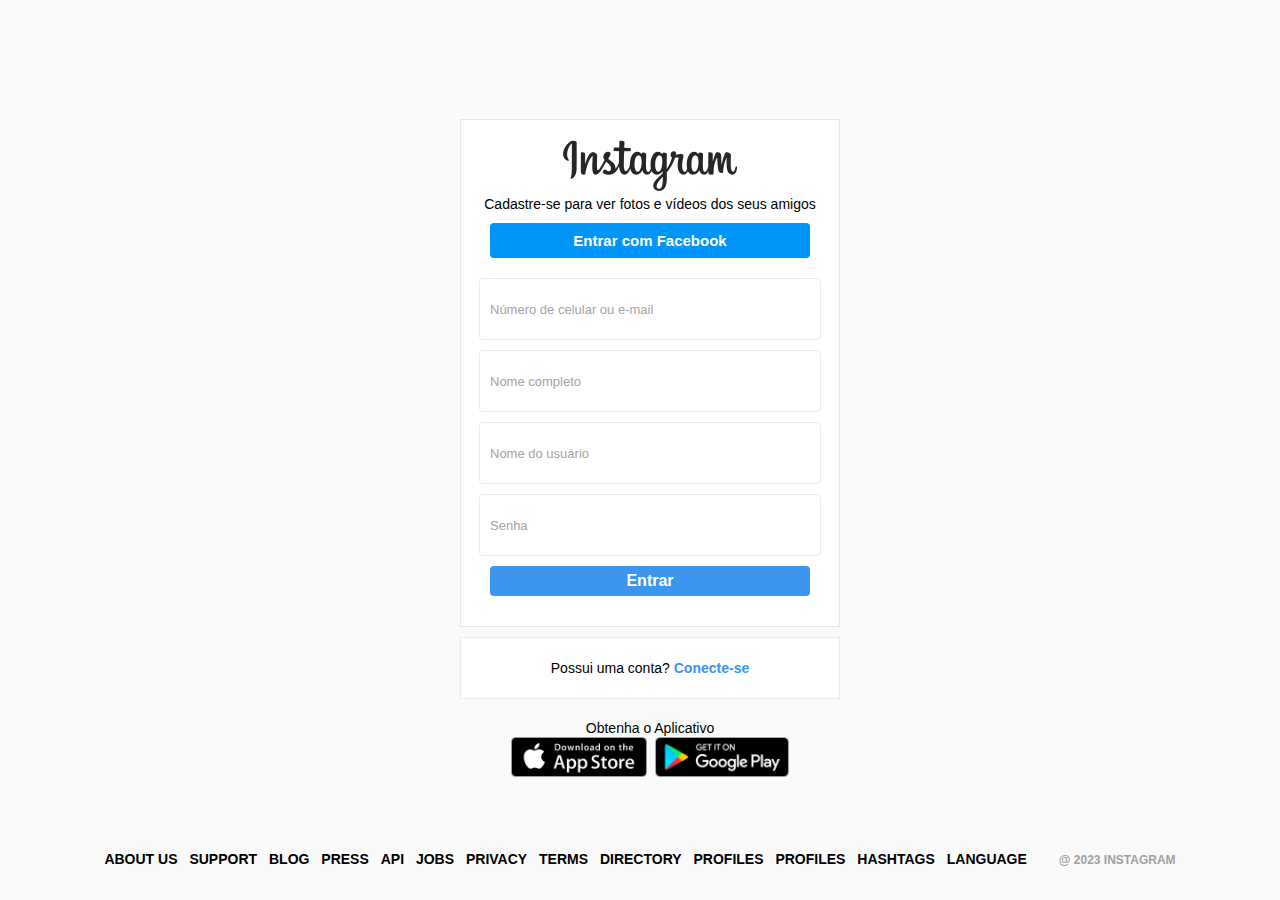
==== signup.html @ 8d46f55c "signup" ====
<!DOCTYPE html>
<html lang="pt-br">
<head>
    <meta charset="UTF-8">
    <meta name="viewport" content="width=device-width, initial-scale=1.0">   
    <meta name="author" content="Giovanni Moraes"/>
    <link href="style.css" rel="stylesheet">
    <title>Instagram</title>
</head>
<body>

    <main id="wrapper">

        <!-- Area Container -->
        <section id="container-signup">
       
            <!-- Area Direita -->
            <section class="column right">
                <div class="login-panel">
                    <div class="logo">
                        <img class="logo-img" src="assets/logo.png" alt="Logo do Instagram">
                    </div>

                    <div>
                        <span>Cadastre-se para ver fotos e vídeos dos seus amigos</span>
                    </div>

                    <button class="cta-button">
                        Entrar com Facebook
                    </button>
                    <form>
                        <input type="text" placeholder="Número de celular ou e-mail" name="email"/>
                        <input type="text" placeholder="Nome completo" name="name"/>
                        <input type="text" placeholder="Nome do usuário" name="username"/>
                        <input type="password" placeholder="Senha" name="password"/>

                        <input type="submit" value="Entrar"/>
                    </form>
                </div>
                <div class="infobox">
                    <p>Possui uma conta? <a href="index.html">Conecte-se</a></p>
                </div>
                <div class="get-app-panel">
                    Obtenha o Aplicativo
                    <div class="app-buttons">
                        <a href="#">
                            <img src="assets/appstore.png" alt="Baixe na AppStore">
                        </a>
                        <a href="#">
                            <img src="assets/googleplay.png" alt="Baixe no GooglePlay">
                        </a>
                    </div>
                </div>
            </section>

            <!-- Fim Area Direita -->
        </section>

        <!-- Rodape -->
        <footer>
            <div>
                <a href="#">About us</a>
                <a href="#">Support</a>
                <a href="#">Blog</a>
                <a href="#">Press</a>
                <a href="#">API</a>
                <a href="#">Jobs</a>
                <a href="#">Privacy</a>
                <a href="#">Terms</a>
                <a href="#">Directory</a>
                <a href="#">Profiles</a>
                <a href="#">Profiles</a>
                <a href="#">Hashtags</a>
                <a href="#">Language</a>
                <div class="text-small">@ 2023 Instagram</div>
            </div>
        </footer>

    </main>
    
</body>
</html>
---- style.css ----
*{
    box-sizing: 0;
    margin: 0;
    padding: 0;
}

a{
    color: #3c96ed;
    text-decoration: none;
}

body{
    background: #FAFAFA;
    height: 100%;
    width: 100%;
    font-family: Arial, Helvetica, sans-serif;
    font-size: 14px;
    line-height: 18px;
}

#wrapper{
    height: 100vh;
}

#container{
    margin: 0 auto;
    min-height: 100%;
    width: 800px;
    display: flex;
    align-items: center;
}

.column{
    flex-grow: 1;
    width: 50px;
}

/* Area Esquerda */
.left{
    height: 635px;
    position: relative;
    background: url('./assets/phone.png') no-repeat center;
}

.left img{
    position: absolute;
    bottom: 68px;
    left: 119px;
}
/* FimArea Esquerda */

/* Area Direita */
.right{
    padding-left: 20px;
}

.login-panel{
    background-color: #FFFFFF;
    border: 1px solid #e6e6e6;
    text-align: center;
    padding: 20px 0;
}

.logo-img{
    width: 175px;
}

form{
    display: flex;
    flex-direction: column;
    align-items: center;
    justify-content: center;
}

input[type="password"], input[type="text"]{
    background-color: #FFFFFF;
    border: 1px solid rgb(236, 234, 234);
    height: 40px;
    border-radius: 4px;
    margin-top: 10px;
    padding: 10px;
    font-size: 13px;
    width: 320px;
    color: #000000;
}

input[type="password"]::placeholder, input[type="text"]::placeholder{
    color: rgb(165, 164, 164);
}

input[type="password"]:focus, input[type="text"]:focus{
    outline: 0;
    border: 1px solid #a1a1a1;
}

input[type="submit"]{
    width: 320px;
    margin-top: 10px;
    height: 30px;
    border: 0;
    background-color: #3c96ed;
    border-radius: 4px;
    color: #FFFFFF;
    font-size: 16px;
    font-weight: bold;
    margin-bottom: 10px;
    cursor: pointer;
}

.infobox{
    background-color: #FFFFFF;
    height: 60px;
    border: 1px solid rgb(236, 234, 234);
    margin: 10px auto 0;
    display: flex;
    justify-content: center;
    align-items: center;
}

.infobox p{
    user-select: none;
}

.infobox p a{
    font-weight: bold;
    user-select: none;
}

.get-app-panel{
    margin-top: 20px;
    text-align: center;
}

.app-button{
    margin-top: 16px;
}

.app-buttons img{
    height: 40px;
    padding: 0 2px;
}
/* Fim Area Direita */

/* Rodape */
footer{
    text-align: center;
    height: 50px;
    margin-top: -50px;
}

footer a{
    color: #000000;
    text-transform: uppercase;
    font-weight: bold;
    margin-right: 8px;
}

.text-small{
    font-size: 12px;
    font-weight: bold;
    color: #a1a1a1;
    text-transform: uppercase;
    padding-left: 20px;
    display: inline-block;
}

/* Pagina Signup */

#container-signup{
    margin: 0 auto;
    min-height: 100%;
    max-width: 400px;
    display: flex;
    align-items: center;
}

.message{
    margin: 10px 70px;
}

.message span{
    text-align: center;
    font-size: 17px;
    font-weight: bold;
    line-height: 20px;
    color: #8e8e8e;
}

.cta-button{
    width: 320px;
    margin: 10px 0;
    height: 35px;
    background-color: #0095f6;
    color: #FFFFFF;
    border: 0;
    border-radius: 4px;
    font-size: 15px;
    cursor: pointer;
    font-weight: bold;
}
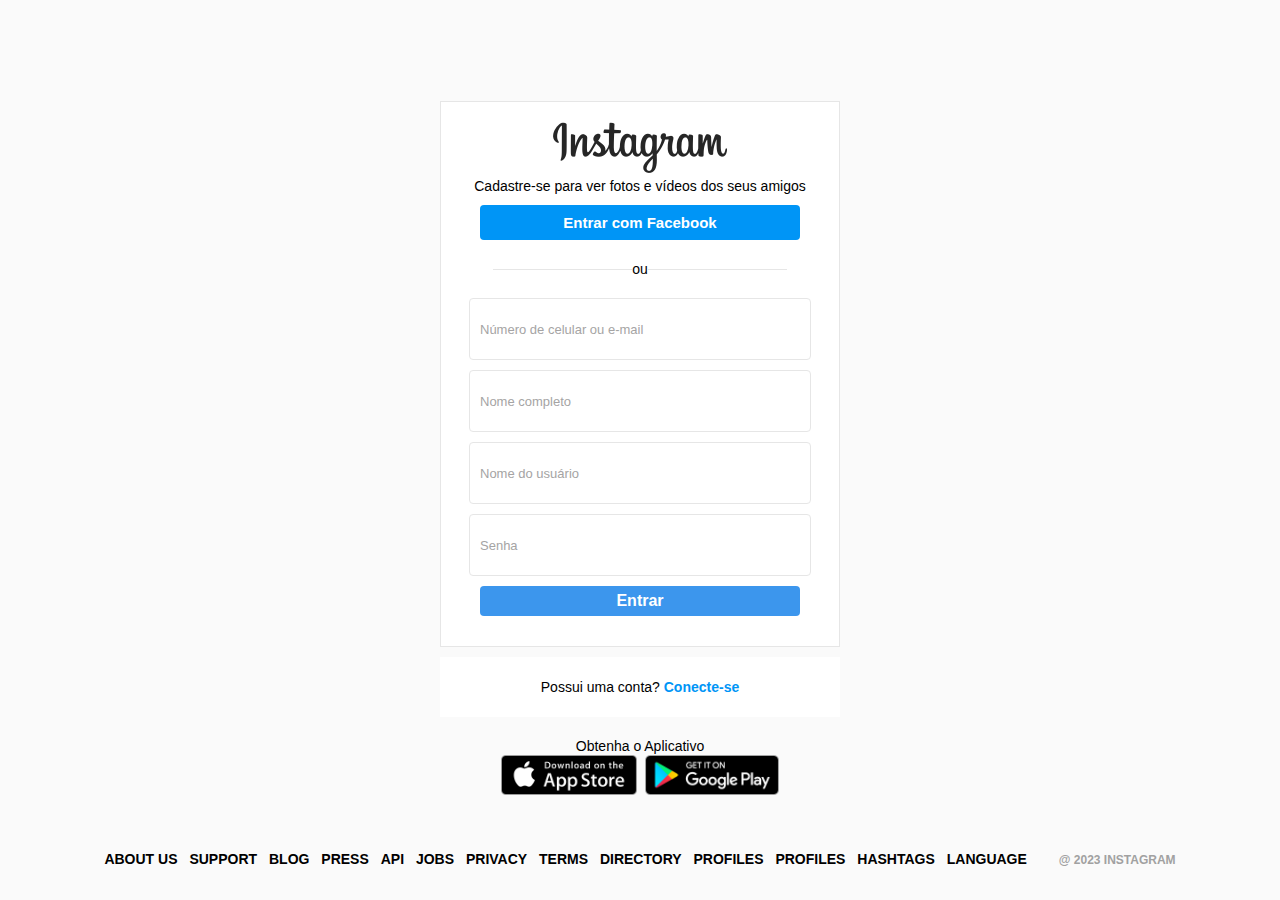
==== commit 529da19d: "variaveis no CSS" ====
--- a/signup.html
+++ b/signup.html
@@ -15,7 +15,7 @@
         <section id="container-signup">
        
             <!-- Area Direita -->
-            <section class="column right">
+            <section class="column">
                 <div class="login-panel">
                     <div class="logo">
                         <img class="logo-img" src="assets/logo.png" alt="Logo do Instagram">
@@ -28,6 +28,13 @@
                     <button class="cta-button">
                         Entrar com Facebook
                     </button>
+
+                    <div class="divisor-container">
+                        <div class="line"></div>
+                        <div class="divisor-tag">ou</div>
+                        <div class="line"></div>
+                    </div>
+
                     <form>
                         <input type="text" placeholder="Número de celular ou e-mail" name="email"/>
                         <input type="text" placeholder="Nome completo" name="name"/>
--- a/style.css
+++ b/style.css
@@ -5,12 +5,18 @@
 }
 
 a{
-    color: #3c96ed;
+    color: var(--button-primary);
     text-decoration: none;
 }
 
 body{
-    background: #FAFAFA;
+    --background: #FAFAFA;
+    --white: #FFFFFF;
+    --black: #000000;
+    --button-primary: #0095f6;
+    --border-primary: #e6e6e6;
+
+    background: var(--background);
     height: 100%;
     width: 100%;
     font-family: Arial, Helvetica, sans-serif;
@@ -55,8 +61,8 @@
 }
 
 .login-panel{
-    background-color: #FFFFFF;
-    border: 1px solid #e6e6e6;
+    background-color: var(--white);
+    border: 1px solid var(--border-primary);
     text-align: center;
     padding: 20px 0;
 }
@@ -73,8 +79,8 @@
 }
 
 input[type="password"], input[type="text"]{
-    background-color: #FFFFFF;
-    border: 1px solid rgb(236, 234, 234);
+    background-color: var(var(--white));
+    border: 1px solid var(--border-primary);
     height: 40px;
     border-radius: 4px;
     margin-top: 10px;
@@ -90,7 +96,7 @@
 
 input[type="password"]:focus, input[type="text"]:focus{
     outline: 0;
-    border: 1px solid #a1a1a1;
+    border: 1px solid var(--border-primary);
 }
 
 input[type="submit"]{
@@ -100,7 +106,7 @@
     border: 0;
     background-color: #3c96ed;
     border-radius: 4px;
-    color: #FFFFFF;
+    color: var(--white);
     font-size: 16px;
     font-weight: bold;
     margin-bottom: 10px;
@@ -108,9 +114,9 @@
 }
 
 .infobox{
-    background-color: #FFFFFF;
+    background-color: var(--white);
     height: 60px;
-    border: 1px solid rgb(236, 234, 234);
+    border: 1px solid var(--border-primary));
     margin: 10px auto 0;
     display: flex;
     justify-content: center;
@@ -149,7 +155,7 @@
 }
 
 footer a{
-    color: #000000;
+    color: var(--black);
     text-transform: uppercase;
     font-weight: bold;
     margin-right: 8px;
@@ -190,11 +196,66 @@
     width: 320px;
     margin: 10px 0;
     height: 35px;
-    background-color: #0095f6;
-    color: #FFFFFF;
+    background-color: var(--button-primary);
+    color: var(--white);
     border: 0;
     border-radius: 4px;
     font-size: 15px;
     cursor: pointer;
     font-weight: bold;
+}
+
+.divisor-container{
+    display: flex;
+    justify-content: center;
+    align-items: center;
+    margin: 10px 0;
+}
+
+.line{
+    height: 1px;
+    background-color: var(--border-primary);
+    width: 35%;
+}
+
+.divsor-tag{
+    font-weight: bold;
+    margin: 0 2.5%;
+    color: #8e8e8e;
+    user-select: none;
+}
+@media (max-width: 850px){
+    .left{
+        display: none;
+    }
+
+    #container{
+        width: 70%;
+    }
+
+    .right{
+        padding-left: 0;
+    }
+}
+
+@media (max-width: 560px){
+    #container{
+        width: 90%;
+    }
+
+    #container-signup{
+        width: 90%;
+    }
+
+    input[type="password"], input[type="text"], input[type="submit"]{
+        width: 85%;
+    }
+
+    .cta-button{
+        width: 85%;
+    }
+
+    .message{
+        margin: 10px 25px;
+    }
 }